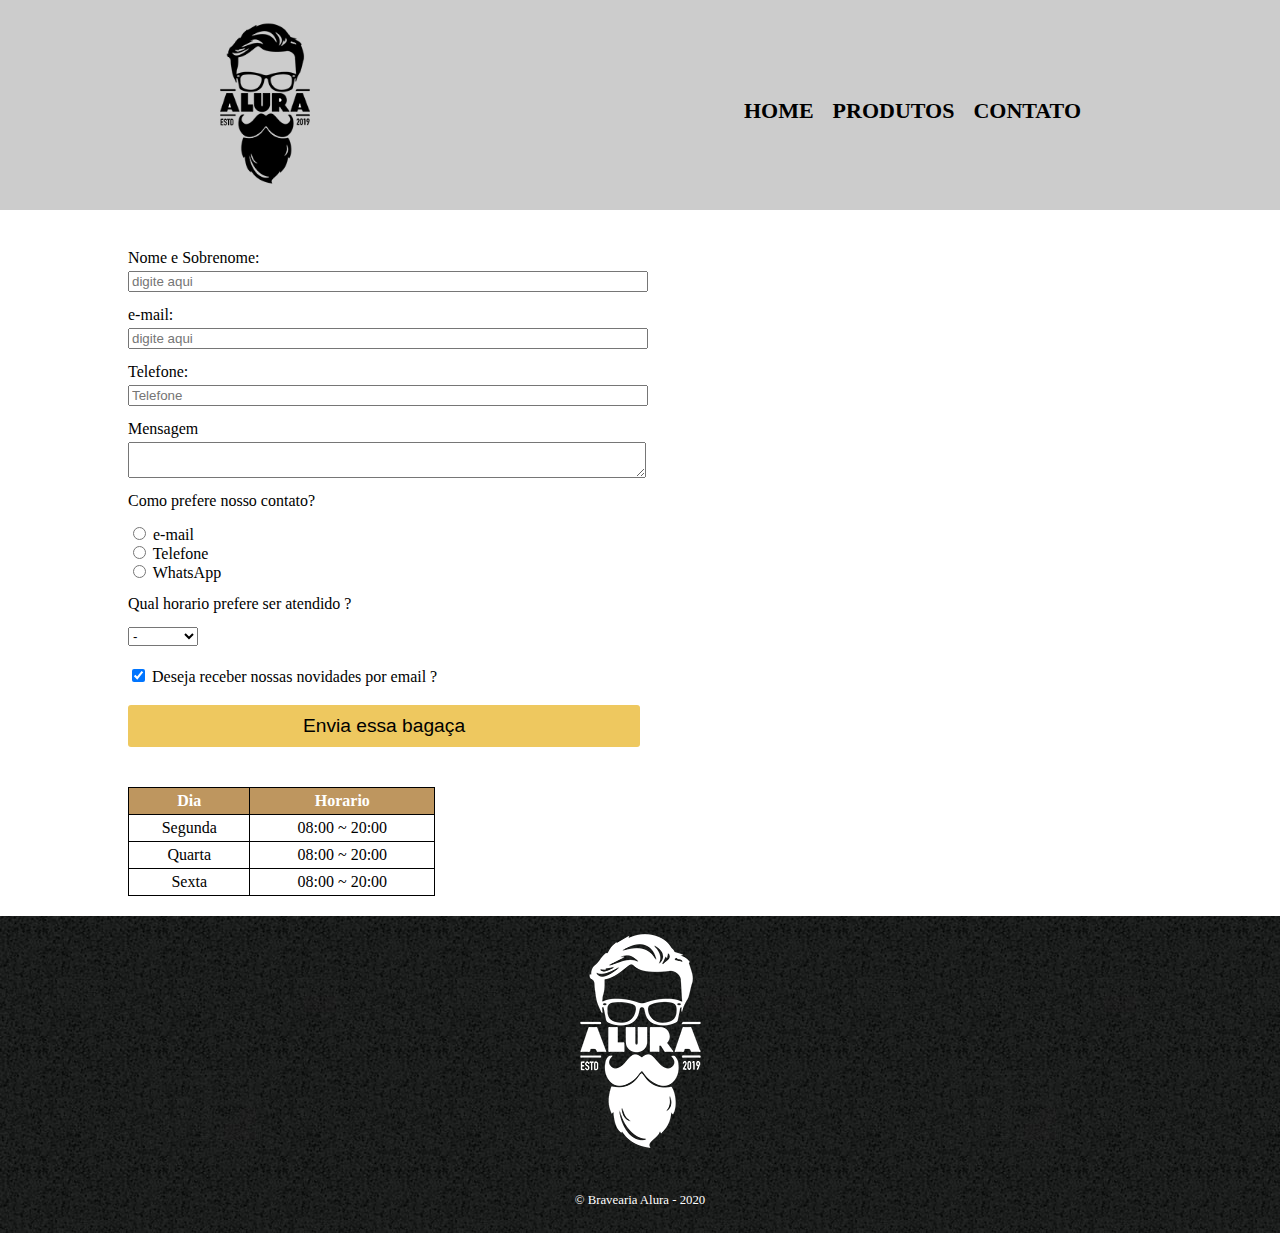
==== contato.html @ 4797fbc7 "first commit" ====
<!DOCTYPE html>
<html lang="en">
<head>
    <meta charset="UTF-8">
    <meta name="viewport" content="width=device-width, initial-scale=1.0">
    <link rel="stylesheet" href="css/reset.css">
    <link rel="stylesheet" href="css/style.css">
    <link rel="stylesheet" href="css/contato.css">
    <title>Contato</title>
</head>
<body>

    <header>
        <div class="container">
            <h1>
                <img src="img/logo.png" alt="logo do sinte" >
            </h1>
            <nav class='navegacao'>
                <ul>
                    <li><a href="index.html">Home</a></li>
                    <li><a href="produtos.html">Produtos</a></li>
                    <li><a href="contato.html">Contato</a></li>
                </ul>
            </nav>
        </div>
    </header>

    <main>
        <form>
            <fieldset class="principal">
                <label>
                    Nome e Sobrenome:
                    <input id="nome-sobrenome" type="text" placeholder="digite aqui" required>
                </label>
                
                <label for="e-mail">
                    e-mail:
                    <input id="e-mail" type="email" placeholder="digite aqui" required>
                </label>
                
                <label for="Telefone">
                    Telefone:
                    <input id="Telefone" type="tel" placeholder="Telefone" required>
                </label>
            </fieldset>
            

            <label for="mensagem">
                Mensagem
                <textarea id="mensagem" required></textarea>
            </label>

            <fieldset class="contato">
                <legend>Como prefere nosso contato?</legend>  
                <label>
                    <input type="radio" id="radio-email" name="contato">
                    e-mail
                </label>
                <label>
                    <input type="radio" id="radio-telefone" name="contato">
                    Telefone
                </label>
                <label>
                    <input type="radio" id="radio-whatsapp" name="contato">
                    WhatsApp
                </label>
            </fieldset>

            <fieldset>
                <legend>Qual horario prefere ser atendido ?</legend>
                <select>
                    <option>-</option>
                    <option>Manha<p id="apaga">x</p></option>
                    <option>Tarde</option>
                    <option>Noite</option>
                </select>
            </fieldset>

            <label class="checkbox">
                <input type="checkbox" checked>
                Deseja receber nossas novidades por email ?
            </label>

            <input id="envia" type="submit" value="Envia essa bagaça">
        </form>

        
        <table>
            <thead>
                <tr>
                    <th>Dia</th>
                    <th>Horario</th>
                </tr>
            </thead>
            <tbody>
                <tr>
                    <td>Segunda</td>
                    <td>08:00 ~ 20:00</td>
                </tr>
                <tr>
                    <td>Quarta</td>
                    <td>08:00 ~ 20:00</td>
                </tr>
                <tr>
                    <td>Sexta</td>
                    <td>08:00 ~ 20:00</td>
                </tr>
            </tbody>
        </table>
    </main>
    
    


    <footer>
        <img src="img/logo-branco.png" alt="logo do sinte">
        <p>
            &copy; Bravearia Alura - 2020
        </p>
    </footer>

    <script src="js/index.js"></script>
</body>
</html>
---- css/style.css ----
header{
    background-color: #ccc;
    padding: 10px;
}

header h1 img {
    width: 15%;
}
.container {
    position: relative;
    /* width: 940px; */
    width: 70%;
    margin: 0 auto;
}

.navegacao {
    position: absolute;
    top: 90px;
    right: 0;
}

.navegacao li{
    display: inline;
    margin: 0 0 0 15px;
}

.navegacao a{
    text-decoration: none;
    text-transform: uppercase;
    font-weight: bold;
    font-size: 22px;
    color: #000;
}

.navegacao a:hover {
    color: #C78C19;
}



footer {
    text-align: center;
    background: url("../img/bg.jpg");
}

footer p {
    color: white;
    padding: 2em 0;
    font-size: .8em;
    margin-top: 2em 0 0;
}
---- css/contato.css ----
main {
    width: 80%;
    margin: 0 auto;
}

form {
    margin: 40px 0;
}

form label {
    display: block ;
    margin-bottom: 15px 0;
}

.principal input, textarea {
    display: block ;
    margin: 5px 0 15px 0;
    width: 50%;
}

.contato, legend {
    margin: 15px 0;
}

.checkbox {
    margin: 20px 0;
}

#envia {
    width: 50%;
    padding: 10px;
    font-size: 1.2em;
    background-color:rgb(238, 200, 95);
    border: none;
    border-radius: 3px;
    cursor: pointer;
}

#envia:hover {
    background-color: rgb(223, 156, 11);
    transition: 1s;
    transform: scale(1.1) rotate(360deg);
}

table {
    width: 30%;
    text-align: center;
    margin: 20px 0;
}

table thead {
    font-weight: bold;
    color: white;
    background-color:rgb(190, 150, 95);
}

th, td {
    border: 1px solid black;
    padding: 5px;
}
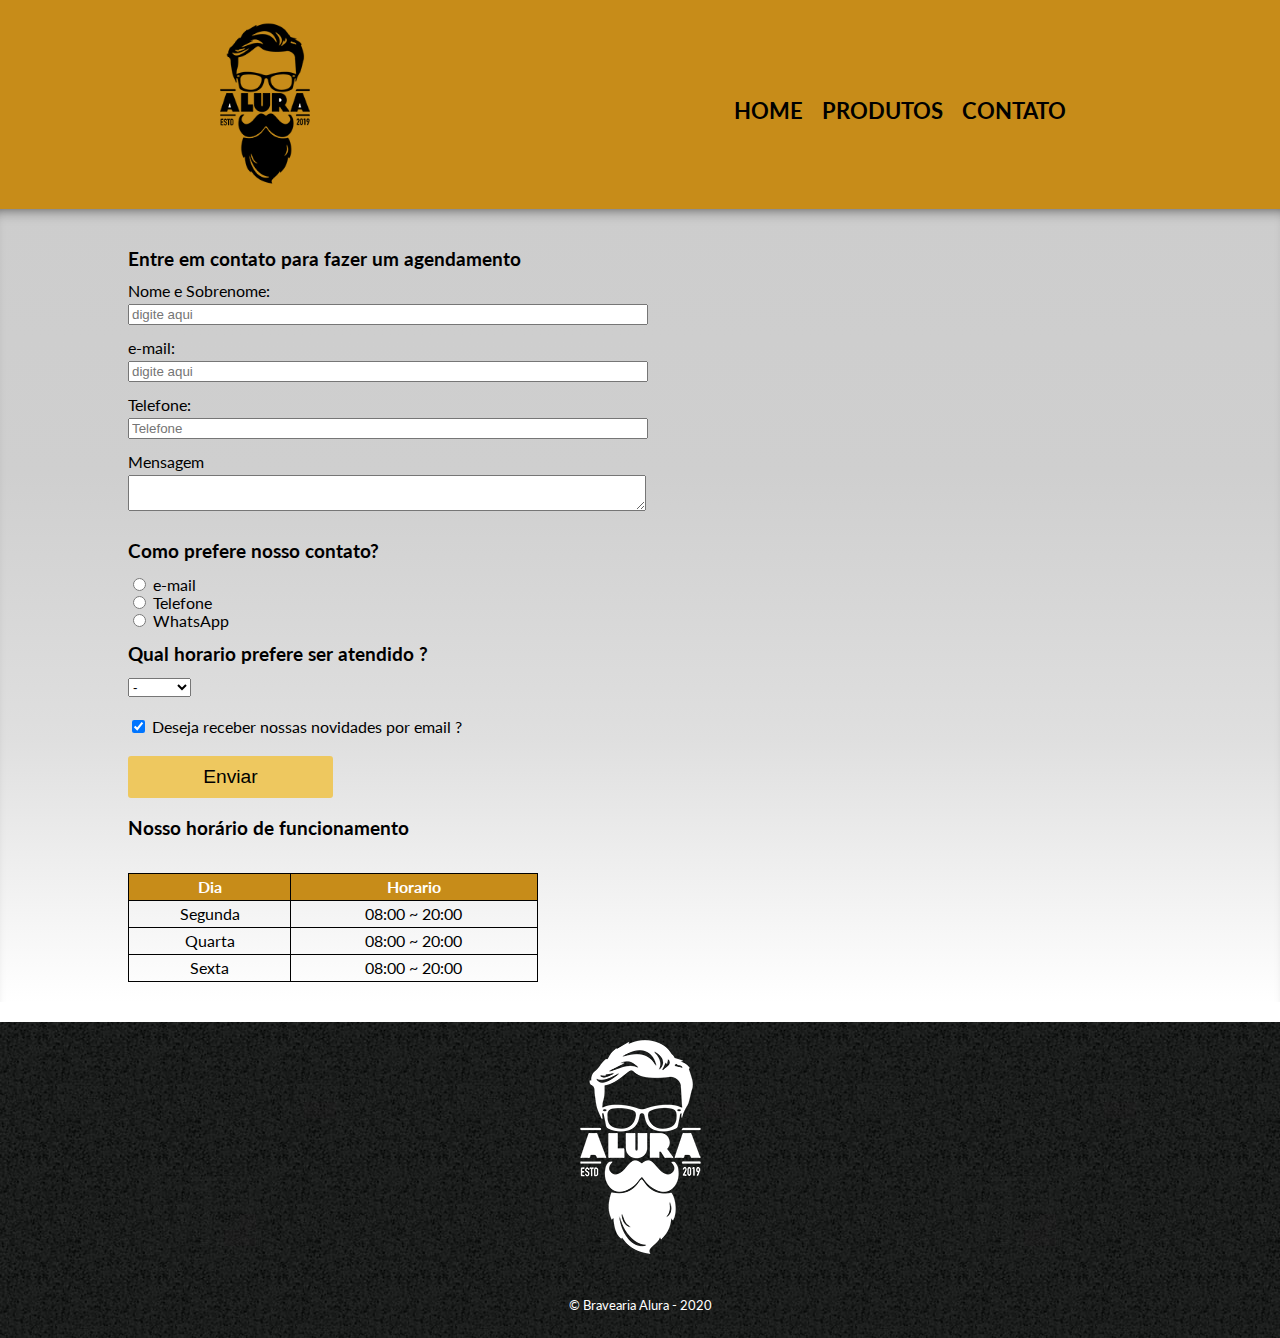
==== commit 211942ca: "adaptando para mobile" ====
--- a/contato.html
+++ b/contato.html
@@ -2,6 +2,8 @@
 <html lang="en">
 <head>
     <meta charset="UTF-8">
+    <meta name="viewport" content="width=device-width">
+
     <meta name="viewport" content="width=device-width, initial-scale=1.0">
     <link rel="stylesheet" href="css/reset.css">
     <link rel="stylesheet" href="css/style.css">
@@ -28,6 +30,7 @@
     <main>
         <form>
             <fieldset class="principal">
+                <legend>Entre em contato para fazer um agendamento</legend>
                 <label>
                     Nome e Sobrenome:
                     <input id="nome-sobrenome" type="text" placeholder="digite aqui" required>
@@ -42,13 +45,11 @@
                     Telefone:
                     <input id="Telefone" type="tel" placeholder="Telefone" required>
                 </label>
+                <label for="mensagem">
+                    Mensagem
+                    <textarea id="mensagem" required></textarea>
+                </label>
             </fieldset>
-            
-
-            <label for="mensagem">
-                Mensagem
-                <textarea id="mensagem" required></textarea>
-            </label>
 
             <fieldset class="contato">
                 <legend>Como prefere nosso contato?</legend>  
@@ -70,7 +71,7 @@
                 <legend>Qual horario prefere ser atendido ?</legend>
                 <select>
                     <option>-</option>
-                    <option>Manha<p id="apaga">x</p></option>
+                    <option>Manha</option>
                     <option>Tarde</option>
                     <option>Noite</option>
                 </select>
@@ -81,36 +82,36 @@
                 Deseja receber nossas novidades por email ?
             </label>
 
-            <input id="envia" type="submit" value="Envia essa bagaça">
+            <input id="envia" type="submit" value="Enviar">
+
+            <fieldset class="tb-horario">
+                <legend>Nosso horário de funcionamento</legend>
+                <table>
+                    <thead>
+                        <tr>
+                            <th>Dia</th>
+                            <th>Horario</th>
+                        </tr>
+                    </thead>
+                    <tbody>
+                        <tr>
+                            <td>Segunda</td>
+                            <td>08:00 ~ 20:00</td>
+                        </tr>
+                        <tr>
+                            <td>Quarta</td>
+                            <td>08:00 ~ 20:00</td>
+                        </tr>
+                        <tr>
+                            <td>Sexta</td>
+                            <td>08:00 ~ 20:00</td>
+                        </tr>
+                    </tbody>
+                </table>
+            </fieldset>
+        </main>
         </form>
-
-        
-        <table>
-            <thead>
-                <tr>
-                    <th>Dia</th>
-                    <th>Horario</th>
-                </tr>
-            </thead>
-            <tbody>
-                <tr>
-                    <td>Segunda</td>
-                    <td>08:00 ~ 20:00</td>
-                </tr>
-                <tr>
-                    <td>Quarta</td>
-                    <td>08:00 ~ 20:00</td>
-                </tr>
-                <tr>
-                    <td>Sexta</td>
-                    <td>08:00 ~ 20:00</td>
-                </tr>
-            </tbody>
-        </table>
-    </main>
     
-    
-
 
     <footer>
         <img src="img/logo-branco.png" alt="logo do sinte">
--- a/css/style.css
+++ b/css/style.css
@@ -1,3 +1,9 @@
+@import url(https://fonts.googleapis.com/css?family=Lato:100,100italic,300,300italic,regular,italic,700,700italic,900,900italic);
+
+body {
+    font-family: Lato, 'Gill Sans', 'Gill Sans MT', Calibri, 'Trebuchet MS', sans-serif;
+}
+
 header{
     background-color: #ccc;
     padding: 10px;
@@ -8,7 +14,6 @@
 }
 .container {
     position: relative;
-    /* width: 940px; */
     width: 70%;
     margin: 0 auto;
 }
@@ -21,7 +26,7 @@
 
 .navegacao li{
     display: inline;
-    margin: 0 0 0 15px;
+    margin: 0 15px 0 0;
 }
 
 .navegacao a{
--- a/css/contato.css
+++ b/css/contato.css
@@ -1,10 +1,26 @@
+header {
+    background: #C78C19;
+}
+
+.navegacao a:hover{
+    color: white;
+}
+
 main {
-    width: 80%;
     margin: 0 auto;
+    background: linear-gradient(360deg, white, #dfdfdf, #cfcfcf, #cdcdcd);
+    box-shadow: inset 0px 11px 17px -15px black;
 }
 
 form {
-    margin: 40px 0;
+    width: 80%;
+    margin: 0 auto;
+    padding-top: 40px;
+}
+
+form legend {
+    font-size: 1.2em;
+    font-weight: bold;
 }
 
 form label {
@@ -27,7 +43,7 @@
 }
 
 #envia {
-    width: 50%;
+    width: 20%;
     padding: 10px;
     font-size: 1.2em;
     background-color:rgb(238, 200, 95);
@@ -37,13 +53,14 @@
 }
 
 #envia:hover {
-    background-color: rgb(223, 156, 11);
+    background-color: #C78C19;
     transition: 1s;
-    transform: scale(1.1) rotate(360deg);
+    transform: scale(1.1);
+    color: white;
 }
 
 table {
-    width: 30%;
+    width: 40%;
     text-align: center;
     margin: 20px 0;
 }
@@ -51,7 +68,7 @@
 table thead {
     font-weight: bold;
     color: white;
-    background-color:rgb(190, 150, 95);
+    background-color: #C78C19;
 }
 
 th, td {
@@ -59,4 +76,40 @@
     padding: 5px;
 }
 
+.tb-horario {
+    margin: 20px 0;
+}
 
+@media screen and (max-width: 700px) {
+    
+    .container {
+        width: auto;
+    }
+
+    .container h1 img {
+        width: 25%;
+        margin-left: 20px;
+    }
+
+    .navegacao {
+        top: 0px;
+        right: 20px;
+    }
+    .navegacao li{
+        display: block;
+        margin-top: 15px;
+    }
+
+    form {
+        font-size: 1.2em;
+    }
+
+    form label{
+        color: #333;
+    }
+
+    .principal input, .principal textarea, .tb-horario table, #envia {
+        width: 100%;
+    }
+}
+
